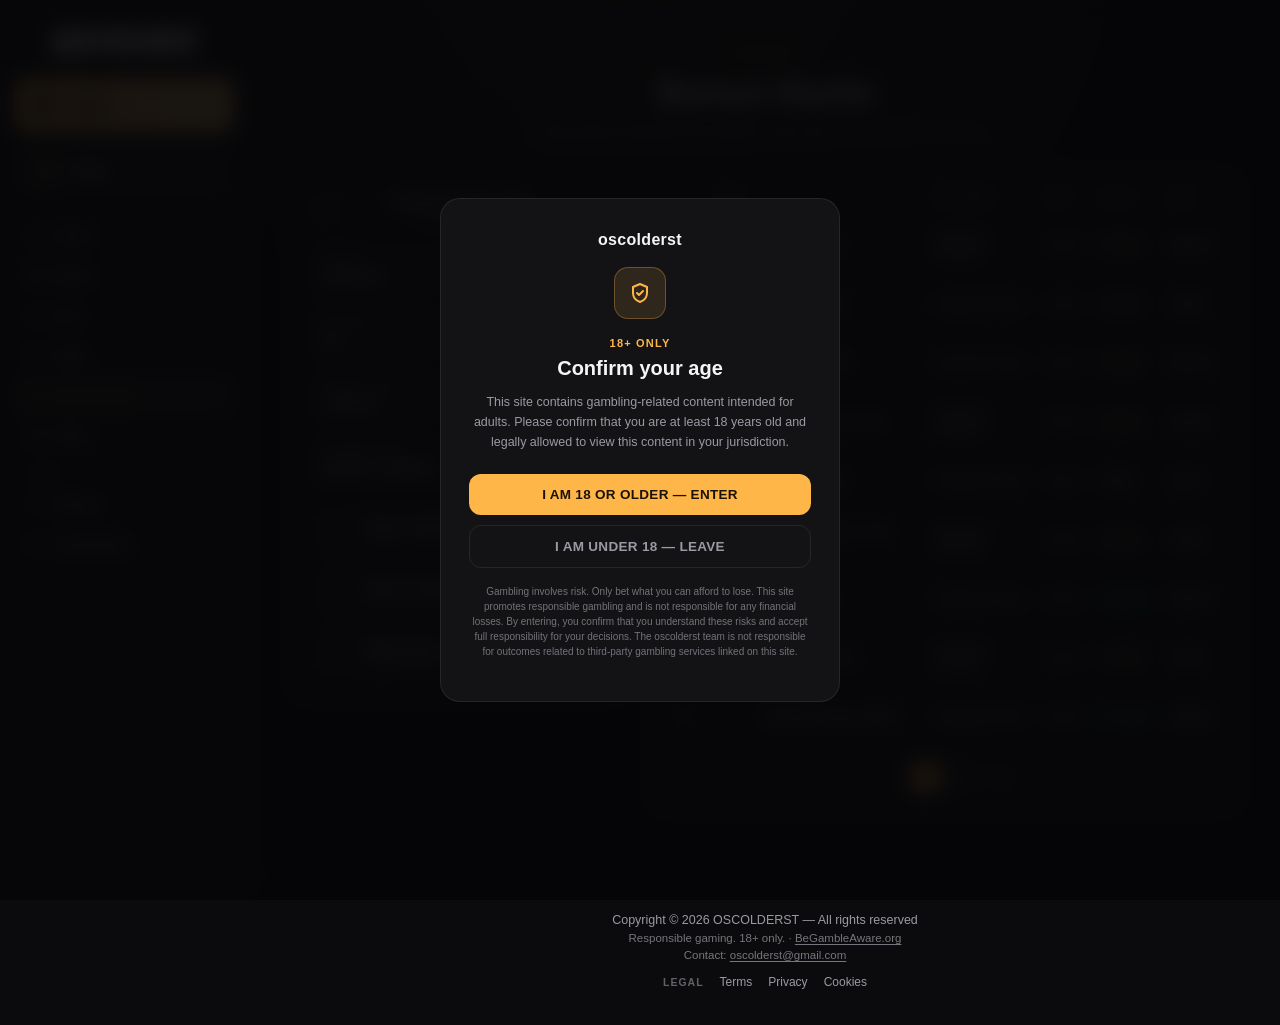
==== bonus-hunts/index.html @ 00fa332b "Move Shop into the main sidebar menu Co-Authored-By: Claude Opus 5.5 <noreply@anthropic.com> Claude-" ====
<!DOCTYPE html>
<html lang="en">
<head>
<meta charset="UTF-8">
<meta name="viewport" content="width=device-width, initial-scale=1.0">
<title>OSCOLDERST | Casinos Online &amp; Bonus Hunt</title>
<link rel="icon" type="image/png" sizes="32x32" href="/assets/img/favicon-32.png?v=3">
<link rel="icon" type="image/png" sizes="64x64" href="/assets/img/favicon-64.png?v=3">
<link rel="stylesheet" href="/assets/site.css?v=20261028d">
<link rel="stylesheet" href="/assets/sidebar.css?v=20261028d">
<style>
  .bh-hero{text-align:center;padding:48px 0 32px;}
  .bh-hero h1{font-size:36px;font-weight:800;margin:0 0 10px;letter-spacing:-0.5px;}
  .bh-hero p{color:var(--muted);font-size:14.5px;margin:0;}
  .bh-wrap{display:grid;grid-template-columns:340px 1fr;gap:20px;align-items:start;padding-bottom:64px;}
  @media (max-width:860px){ .bh-wrap{grid-template-columns:1fr;} }
  .bh-card{background:var(--surface);border:1px solid var(--border);border-radius:16px;padding:18px;}
  .bh-switcher{display:flex;align-items:center;justify-content:space-between;gap:10px;margin-bottom:16px;}
  .bh-switcher-btn{width:34px;height:34px;border-radius:10px;border:1px solid var(--border);background:var(--surface-2);color:var(--text);display:flex;align-items:center;justify-content:center;cursor:pointer;flex-shrink:0;transition:border-color .15s ease,color .15s ease;}
  .bh-switcher-btn:hover:not(:disabled){border-color:var(--accent);color:var(--accent);}
  .bh-switcher-btn:disabled{opacity:0.3;cursor:default;}
  .bh-switcher-btn svg{width:16px;height:16px;}
  .bh-switcher-title{text-align:center;flex:1;min-width:0;}
  .bh-switcher-title .num{font-size:15px;font-weight:800;letter-spacing:0.3px;}
  .bh-switcher-title .date{font-size:11.5px;color:var(--muted);margin-top:2px;}
  .bh-stats{display:grid;grid-template-columns:1fr 1fr;gap:10px;margin-bottom:16px;}
  .bh-stat{background:var(--surface-2);border:1px solid var(--border);border-radius:12px;padding:10px 12px;}
  .bh-stat .label{font-size:10.5px;color:var(--muted);text-transform:uppercase;letter-spacing:0.4px;}
  .bh-stat .value{font-size:15px;font-weight:800;margin-top:3px;word-break:break-word;}
  .bh-stat .value.pos{color:#4ade80;}
  .bh-stat .value.neg{color:#ff6b6b;}
  .bh-stat.wide{grid-column:1 / -1;}
  .bh-highlights{display:flex;flex-direction:column;gap:8px;}
  .bh-highlight{display:flex;align-items:center;gap:10px;background:var(--surface-2);border:1px solid var(--border);border-radius:12px;padding:8px;}
  .bh-highlight img{width:36px;height:36px;border-radius:8px;object-fit:cover;flex-shrink:0;background:#000;}
  .bh-highlight .info{min-width:0;flex:1;}
  .bh-highlight .info .name{font-size:12.5px;font-weight:700;white-space:nowrap;overflow:hidden;text-overflow:ellipsis;}
  .bh-highlight .info .tag{font-size:10px;color:var(--muted);text-transform:uppercase;letter-spacing:0.3px;}
  .bh-highlight .val{font-size:13px;font-weight:800;color:var(--accent);flex-shrink:0;}
  .bh-table-wrap{overflow-x:auto;}
  table.bh-table{width:100%;border-collapse:collapse;font-size:13.5px;}
  table.bh-table th{text-align:left;font-size:11px;text-transform:uppercase;letter-spacing:0.5px;color:var(--muted);padding:0 10px 12px;font-weight:700;}
  table.bh-table td{padding:10px;border-top:1px solid var(--border);vertical-align:middle;}
  table.bh-table tr:first-child td{border-top:none;}
  .bh-slot-cell{display:flex;align-items:center;gap:10px;}
  .bh-slot-cell img{width:38px;height:38px;border-radius:8px;object-fit:cover;flex-shrink:0;background:#000;}
  .bh-slot-cell .name{font-weight:700;}
  .bh-multi{font-weight:800;}
  .bh-multi.great{color:#4ade80;}
  .bh-multi.good{color:var(--accent);}
  .bh-win{font-weight:800;}
  .bh-pager{display:flex;align-items:center;justify-content:center;gap:6px;margin-top:16px;}
  .bh-pager button{min-width:32px;height:32px;border-radius:8px;border:1px solid var(--border);background:var(--surface-2);color:var(--text);cursor:pointer;font-size:12.5px;font-weight:700;padding:0 8px;}
  .bh-pager button:hover:not(:disabled){border-color:var(--accent);color:var(--accent);}
  .bh-pager button.active{background:var(--accent);color:#1a1206;border-color:var(--accent);}
  .bh-pager button:disabled{opacity:0.3;cursor:default;}
  .bh-empty{text-align:center;color:var(--muted);padding:60px 20px;font-size:14px;}
</style>
</head>
<body class="has-sidebar">

<div class="age-gate" id="ageGate">
  <div class="age-gate-card">
    <div class="age-gate-logo">oscolderst</div>
    <div class="age-gate-icon">
      <svg viewBox="0 0 24 24" fill="none" stroke-width="2" stroke-linecap="round" stroke-linejoin="round"><path d="M12 3l7 3v6c0 4.5-3 7.5-7 9-4-1.5-7-4.5-7-9V6l7-3z"/><path d="M9 12l2 2 4-4"/></svg>
    </div>
    <div class="age-gate-eyebrow">18+ ONLY</div>
    <h2 class="age-gate-title">Confirm your age</h2>
    <p class="age-gate-text">This site contains gambling-related content intended for adults. Please confirm that you are at least 18 years old and legally allowed to view this content in your jurisdiction.</p>
    <button class="age-gate-btn enter" data-age="ok" type="button">I AM 18 OR OLDER &mdash; ENTER</button>
    <button class="age-gate-btn exit" data-age="no" type="button">I AM UNDER 18 &mdash; LEAVE</button>
    <p class="age-gate-fine">Gambling involves risk. Only bet what you can afford to lose. This site promotes responsible gambling and is not responsible for any financial losses. By entering, you confirm that you understand these risks and accept full responsibility for your decisions. The oscolderst team is not responsible for outcomes related to third-party gambling services linked on this site.</p>
  </div>
</div>

<main>
  <section class="bh-hero">
    <div class="eyebrow">HISTORY</div>
    <h1>Bonus Hunts</h1>
    <p>Every bonus hunt from the channel, with stats and results for each slot.</p>
  </section>

  <section class="bh-wrap" id="bhWrap">
    <div id="bhLoading" class="bh-empty">Loading data&hellip;</div>
  </section>
</main>

<footer>
  <div>Copyright &copy; 2026 OSCOLDERST &mdash; All rights reserved</div>
  <div class="fine">Responsible gaming. 18+ only. &middot; <a href="https://www.begambleaware.org/" target="_blank" rel="noopener">BeGambleAware.org</a></div>
  <div class="fine">Contact: <a href="mailto:oscolderst@gmail.com">oscolderst@gmail.com</a></div>
  <nav class="footer-legal" aria-label="Legal"><span>Legal</span><a href="/terms/">Terms</a><a href="/privacy/">Privacy</a><a href="/cookies/">Cookies</a></nav>
</footer>

<script src="/assets/age-gate.js?v=20261028d"></script>
<script src="/assets/sidebar.js?v=20261028d"></script>
<script>
(function(){
  const PAGE_SIZE = 9;
  let DATA = null;
  let huntIndex = 0;
  let tablePage = 0;

  const fmtMoney = (n, currency) => {
    try {
      return (n ?? 0).toLocaleString('en-GB', { style: 'currency', currency: currency || 'EUR' });
    } catch (e) {
      return '€' + (n ?? 0).toFixed(2);
    }
  };
  const fmtX = (n) => (n ?? 0).toFixed(2) + 'x';
  const fmtDate = (iso) => {
    const d = new Date(iso);
    return d.toLocaleString('en-GB', { day: '2-digit', month: '2-digit', year: 'numeric', hour: '2-digit', minute: '2-digit' });
  };
  const huntNumber = (title) => {
    const m = (title || '').match(/(\d+)/);
    return m ? m[1] : '?';
  };
  const esc = (s) => String(s ?? '').replace(/[&<>"']/g, (c) => ({'&':'&amp;','<':'&lt;','>':'&gt;','"':'&quot;',"'":'&#39;'}[c]));

  function statCard(label, value, extraClass) {
    return '<div class="bh-stat' + (extraClass ? ' ' + extraClass : '') + '"><div class="label">' + esc(label) + '</div><div class="value' + (extraClass === 'wide' ? '' : '') + '">' + value + '</div></div>';
  }

  function highlightRow(tag, slot) {
    if (!slot) return '';
    return '' +
      '<div class="bh-highlight">' +
        '<img src="' + esc(slot.slotImage) + '" alt="" loading="lazy" onerror="this.style.visibility=\'hidden\'">' +
        '<div class="info">' +
          '<div class="name">' + esc(slot.slotName) + '</div>' +
          '<div class="tag">' + esc(tag) + ' &middot; ' + esc(slot.provider) + '</div>' +
        '</div>' +
        '<div class="val">' + fmtX(slot.multiplier) + '</div>' +
      '</div>';
  }

  function renderSidebar(hunt) {
    const plClass = hunt.profitLoss >= 0 ? 'pos' : 'neg';
    const plSign = hunt.profitLoss >= 0 ? '+' : '';
    const statusLabel = hunt.isOpening ? 'In progress' : 'Finished';

    let html = '';
    html += '<div class="bh-card">';
    html += '<div class="bh-switcher">';
    html += '<button class="bh-switcher-btn" id="bhPrev" aria-label="Previous hunt" ' + (huntIndex >= DATA.hunts.length - 1 ? 'disabled' : '') + '>';
    html += '<svg viewBox="0 0 24 24" fill="none" stroke="currentColor" stroke-width="2.2"><path d="M15 6l-6 6 6 6"/></svg></button>';
    html += '<div class="bh-switcher-title"><div class="num">BONUS HUNT #' + esc(huntNumber(hunt.title)) + '</div><div class="date">' + fmtDate(hunt.createdAt) + '</div></div>';
    html += '<button class="bh-switcher-btn" id="bhNext" aria-label="Next hunt" ' + (huntIndex <= 0 ? 'disabled' : '') + '>';
    html += '<svg viewBox="0 0 24 24" fill="none" stroke="currentColor" stroke-width="2.2"><path d="M9 6l6 6-6 6"/></svg></button>';
    html += '</div>';

    html += '<div class="bh-stats">';
    html += statCard('Status', statusLabel);
    html += statCard('Starting balance', fmtMoney(hunt.startCost, hunt.currency));
    html += statCard('Bonuses', hunt.bonusCount);
    html += statCard('Total paid', fmtMoney(hunt.totalWinnings, hunt.currency));
    html += statCard('Profit / Loss', plSign + fmtMoney(hunt.profitLoss, hunt.currency), plClass);
    html += statCard('Start req.', fmtMoney(hunt.averagePayoutRequired, hunt.currency) + ' &middot; ' + fmtX(hunt.averageRequiredMultiplier));
    html += statCard('Current avg.', fmtMoney(hunt.currentAverage, hunt.currency) + ' &middot; ' + fmtX(hunt.currentAverageMultiplier));
    html += '</div>';

    html += '<div class="bh-highlights">';
    html += highlightRow('Biggest win', hunt.highestWin);
    html += highlightRow('Highest multi', hunt.highestMulti);
    html += highlightRow('Lowest multi', hunt.lowestMulti);
    html += '</div>';
    html += '</div>';
    return html;
  }

  function renderTable(hunt) {
    const bonuses = hunt.bonuses || [];
    const totalPages = Math.max(1, Math.ceil(bonuses.length / PAGE_SIZE));
    tablePage = Math.min(tablePage, totalPages - 1);
    const start = tablePage * PAGE_SIZE;
    const pageItems = bonuses.slice(start, start + PAGE_SIZE);

    let html = '<div class="bh-card">';
    html += '<div class="bh-table-wrap"><table class="bh-table"><thead><tr>';
    html += '<th style="width:36px;">#</th><th>Slot</th><th>Provider</th><th>Bet</th><th>Multi</th><th>Win</th>';
    html += '</tr></thead><tbody>';

    pageItems.forEach((b, i) => {
      const multiClass = b.multiplier >= 100 ? 'great' : (b.multiplier >= 20 ? 'good' : '');
      html += '<tr>';
      html += '<td>' + (start + i + 1) + '</td>';
      html += '<td><div class="bh-slot-cell"><img src="' + esc(b.slotImage) + '" alt="" loading="lazy" onerror="this.style.visibility=\'hidden\'"><span class="name">' + esc(b.slotName) + '</span></div></td>';
      html += '<td>' + esc(b.provider) + '</td>';
      html += '<td>' + fmtMoney(b.betSize, hunt.currency) + '</td>';
      html += '<td class="bh-multi ' + multiClass + '">' + fmtX(b.multiplier) + '</td>';
      html += '<td class="bh-win">' + fmtMoney(b.payout, hunt.currency) + '</td>';
      html += '</tr>';
    });

    if (!pageItems.length) {
      html += '<tr><td colspan="6" style="text-align:center;color:var(--muted);padding:24px;">No slots recorded.</td></tr>';
    }

    html += '</tbody></table></div>';

    if (totalPages > 1) {
      html += '<div class="bh-pager">';
      html += '<button data-page="' + (tablePage - 1) + '" ' + (tablePage === 0 ? 'disabled' : '') + '>&lsaquo;</button>';
      for (let p = 0; p < totalPages; p++) {
        html += '<button data-page="' + p + '" class="' + (p === tablePage ? 'active' : '') + '">' + (p + 1) + '</button>';
      }
      html += '<button data-page="' + (tablePage + 1) + '" ' + (tablePage === totalPages - 1 ? 'disabled' : '') + '>&rsaquo;</button>';
      html += '</div>';
    }

    html += '</div>';
    return html;
  }

  function render() {
    const wrap = document.getElementById('bhWrap');
    if (!DATA || !DATA.hunts || !DATA.hunts.length) {
      wrap.innerHTML = '<div class="bh-empty">No bonus hunts to show yet.</div>';
      return;
    }
    const hunt = DATA.hunts[huntIndex];
    wrap.innerHTML = renderSidebar(hunt) + renderTable(hunt);

    const prevBtn = document.getElementById('bhPrev');
    const nextBtn = document.getElementById('bhNext');
    if (prevBtn) prevBtn.addEventListener('click', () => { if (huntIndex < DATA.hunts.length - 1) { huntIndex++; tablePage = 0; render(); } });
    if (nextBtn) nextBtn.addEventListener('click', () => { if (huntIndex > 0) { huntIndex--; tablePage = 0; render(); } });

    wrap.querySelectorAll('.bh-pager button[data-page]').forEach((btn) => {
      btn.addEventListener('click', () => {
        const p = parseInt(btn.getAttribute('data-page'), 10);
        if (!isNaN(p) && p >= 0) { tablePage = p; render(); }
      });
    });
  }

  function loadData(isInitial) {
    return fetch('/bonus-hunts-data.json', { cache: 'no-store' })
      .then((r) => { if (!r.ok) throw new Error('HTTP ' + r.status); return r.json(); })
      .then((data) => {
        // Keep the visitor on the hunt they were reading: a new hunt lands at
        // the top and shifts every index below it.
        const openId = DATA && DATA.hunts && DATA.hunts[huntIndex] ? DATA.hunts[huntIndex].id : null;
        DATA = data;
        const hunts = (DATA && DATA.hunts) || [];
        if (openId) {
          const found = hunts.findIndex((h) => h.id === openId);
          if (found === -1) { huntIndex = 0; tablePage = 0; }
          else if (found !== huntIndex) { huntIndex = found; }
        }
        if (huntIndex > hunts.length - 1) { huntIndex = Math.max(0, hunts.length - 1); tablePage = 0; }
        render();
      })
      .catch((err) => {
        // A failed background refresh must not wipe out what is already shown.
        if (!isInitial) return;
        document.getElementById('bhWrap').innerHTML = '<div class="bh-empty">Couldn&rsquo;t load the bonus hunt data.<br>' + esc(err.message) + '</div>';
      });
  }

  loadData(true);
  setInterval(function () { loadData(false); }, 15 * 60 * 1000);
})();
</script>


</body>
</html>
---- assets/site.css ----
/* Shared page styles for every page of the site. */
:root{
    --bg:#0b0b0d;
    --surface:#131316;
    --surface-2:#1a1a1e;
    --border:rgba(255,255,255,0.08);
    --text:#f5f5f7;
    --muted:#9a9aa4;
    --accent:#ffb648;
    --accent-2:#ffcf80;
  }
  *{box-sizing:border-box;}
  html,body{margin:0;padding:0;}
  body{
    background:var(--bg);
    color:var(--text);
    font-family:-apple-system,BlinkMacSystemFont,"Segoe UI",Roboto,Helvetica,Arial,sans-serif;
    min-height:100vh;
  }
  body::before{
    content:"";
    position:fixed;inset:0;
    background:radial-gradient(circle at 50% -10%, rgba(255,182,72,0.10), transparent 45%);
    pointer-events:none;
    z-index:0;
  }

  main{position:relative;z-index:1;max-width:1100px;margin:0 auto;padding:0 24px;}

  .hero{text-align:center;padding:64px 0 40px;}
  .eyebrow{color:var(--accent);font-size:12.5px;font-weight:700;letter-spacing:1.5px;text-transform:uppercase;margin-bottom:10px;}
  .hero h1{font-size:44px;font-weight:800;margin:0 0 12px;letter-spacing:-0.5px;}
  .lede{color:var(--muted);font-size:15.5px;}

  .offer{padding-bottom:64px;}
  /* auto-fit: however many cards there are, they share the full width */
  .deal-row{display:grid;grid-template-columns:repeat(auto-fit,minmax(300px,1fr));gap:20px;align-items:start;}
  /* with an even 4 cards, go 2x2 on normal screens (4 in a row only when there is room) instead of 3 + 1 */
  .deal-row:has(> .deal:nth-child(4):last-child){grid-template-columns:repeat(auto-fit,minmax(370px,1fr));}
  @media (max-width:640px){ .deal-row{grid-template-columns:minmax(0,1fr);max-width:420px;margin:0 auto;} }
  .deal{
    display:flex;flex-direction:column;align-self:stretch;
    background:#161618;border:1px solid var(--border);border-radius:28px;overflow:hidden;
  }
  /* Featured offers: a slow pulsing glow in the casino's own colour (set --glow as "r,g,b") */
  .deal--glow{
    border-color:rgba(var(--glow),.55);
    box-shadow:0 0 0 1px rgba(var(--glow),.25), 0 0 26px rgba(var(--glow),.45), 0 0 60px rgba(var(--glow),.22);
    animation:glow-pulse 3.2s ease-in-out infinite;
  }
  @keyframes glow-pulse{
    0%,100%{transform:scale(1);box-shadow:0 0 0 1px rgba(var(--glow),.2), 0 0 16px rgba(var(--glow),.3), 0 0 40px rgba(var(--glow),.14);}
    50%{transform:scale(1.012);box-shadow:0 0 0 1px rgba(var(--glow),.4), 0 0 34px rgba(var(--glow),.65), 0 0 80px rgba(var(--glow),.32);}
  }
  @media (prefers-reduced-motion:reduce){ .deal--glow{animation:none;} }
  .deal--ice{--glow:64,176,255;}
  .deal--lime{--glow:170,255,40;}
  .deal-media{position:relative;aspect-ratio:16/10;}
  .deal-media img{width:100%;height:100%;object-fit:cover;display:block;}
  .deal-media::after{
    content:"";position:absolute;inset:0;
    background:linear-gradient(to bottom, rgba(22,22,24,0) 35%, rgba(22,22,24,.75) 72%, #161618 100%);
  }
  .deal-badge{
    position:absolute;top:16px;left:16px;z-index:1;
    background:var(--accent);color:#1a1206;
    font-size:11px;font-weight:900;letter-spacing:.6px;
    padding:5px 11px;border-radius:999px;box-shadow:0 2px 10px rgba(0,0,0,.35);
  }
  .deal-head{position:absolute;left:24px;right:24px;bottom:14px;z-index:1;}
  .deal-name{margin:0;font-size:26px;font-weight:800;letter-spacing:-.3px;line-height:1.15;}
  .deal-tagline{margin:4px 0 0;font-size:14px;font-weight:700;color:#b9b9c2;}
  /* highlight for offers that need no deposit */
  .deal-nodep{
    display:inline-block;vertical-align:middle;margin-left:6px;
    background:#2ee07a;color:#06210f;font-size:11.5px;font-weight:900;letter-spacing:.6px;text-transform:uppercase;
    padding:1px 9px;line-height:1.5;border-radius:999px;box-shadow:0 0 14px rgba(46,224,122,.55);
  }
  .deal-rows b.is-free{color:#2ee07a;}
  .deal-body{flex:1;display:flex;flex-direction:column;gap:16px;padding:14px 24px 22px;}
  .deal-top{display:flex;justify-content:space-between;align-items:flex-end;gap:12px;}
  .deal-label{display:block;font-size:12px;font-weight:800;letter-spacing:.6px;text-transform:uppercase;color:var(--muted);}
  .deal-big{display:block;font-size:48px;font-weight:900;letter-spacing:-1.5px;line-height:1;margin-top:4px;font-variant-numeric:tabular-nums;}
  .deal-code{text-align:right;flex-shrink:0;}
  .deal-code .deal-label{margin-bottom:6px;}
  .deal-code-pill{
    display:inline-flex;align-items:center;gap:8px;font:inherit;color:var(--text);
    background:#222226;border:1px solid rgba(255,255,255,.12);border-radius:10px;padding:8px 12px;cursor:pointer;
  }
  /* a real promo code: coupon look so it stands out */
  .deal-code-pill[data-copy]{
    color:var(--accent);background:rgba(255,182,72,.12);border:2px dashed var(--accent);
    font-size:17px;font-weight:900;letter-spacing:1px;padding:8px 14px;
    box-shadow:0 0 18px rgba(255,182,72,.25);
  }
  .deal-code-pill[data-copy] svg{width:16px;height:16px;flex-shrink:0;}
  .deal-code-pill[data-copy]:hover{background:rgba(255,182,72,.2);}
  .deal-code-pill.is-copied{color:#06210f;background:#2ee07a;border-color:#2ee07a;border-style:solid;box-shadow:0 0 18px rgba(46,224,122,.45);}
  .deal-code-pill.is-none{cursor:default;color:var(--muted);font-weight:700;font-size:12.5px;}
  .deal-rows{list-style:none;margin:0;padding:0;display:flex;flex-direction:column;gap:10px;}
  .deal-rows li{
    display:flex;align-items:center;gap:10px;
    background:#1d1d20;border:1px solid rgba(255,255,255,.06);border-radius:999px;padding:13px 20px;font-size:14.5px;
  }
  .deal-rows svg{width:18px;height:18px;flex-shrink:0;color:var(--muted);}
  .deal-row-label{color:#b9b9c2;white-space:nowrap;}
  .deal-row-line{flex:1;min-width:12px;height:1px;background:rgba(255,255,255,.08);}
  .deal-rows b{font-weight:800;white-space:nowrap;}
  .deal-actions{display:flex;gap:12px;margin-top:auto;padding-top:4px;}
  .deal-cta{
    flex:1;display:flex;align-items:center;justify-content:center;min-height:54px;border-radius:999px;
    background:linear-gradient(180deg,#f4f4f5,#d6d6d9);color:#111;text-decoration:none;
    font-weight:900;font-size:15px;letter-spacing:.3px;
  }
  .deal-cta:hover{background:linear-gradient(180deg,#fff,#e4e4e7);}
  .deal-more{
    width:54px;height:54px;flex-shrink:0;border-radius:50%;cursor:pointer;
    background:#1d1d20;border:1px solid rgba(255,255,255,.1);color:var(--text);
    display:flex;align-items:center;justify-content:center;
  }
  .deal-more svg{width:20px;height:20px;transition:transform .2s;}
  .deal-more[aria-expanded="true"] svg{transform:rotate(45deg);}
  .deal-more:hover{border-color:rgba(255,255,255,.3);}
  .deal-cta:focus-visible,.deal-more:focus-visible,.deal-code-pill:focus-visible{outline:2px solid var(--accent);outline-offset:2px;}
  .deal-extra{background:#1d1d20;border:1px solid rgba(255,255,255,.06);border-radius:18px;padding:14px 18px;}
  .deal-extra-title{font-size:12px;font-weight:800;letter-spacing:.6px;text-transform:uppercase;color:var(--muted);margin-bottom:8px;}
  .deal-extra ul{margin:0;padding-left:18px;display:flex;flex-direction:column;gap:6px;font-size:13px;color:#b9b9c2;line-height:1.5;}
  .deal-extra b{color:var(--text);}
  .deal-fine{margin:0;text-align:center;font-size:10.5px;color:var(--muted);}
  @media (prefers-reduced-motion:reduce){ .deal-more svg{transition:none;} }

  .live{padding-bottom:64px;text-align:center;}
  .live h2{font-size:28px;font-weight:800;margin:6px 0 24px;}
  .live-embed{
    position:relative;
    width:100%;
    max-width:760px;
    margin:0 auto;
    aspect-ratio:16/9;
    border-radius:20px;
    overflow:hidden;
    border:1px solid var(--border);
    background:#000;
  }
  .live-embed iframe{position:absolute;inset:0;width:100%;height:100%;border:0;}
  .live-link{
    display:inline-block;
    margin-top:16px;
    font-size:12.5px;
    color:var(--muted);
    text-decoration:underline;
    text-underline-offset:2px;
  }
  .live-link:hover{color:var(--accent);}
  .bonushunt{padding-bottom:64px;text-align:center;}
  .bonushunt h2{font-size:28px;font-weight:800;margin:6px 0 24px;}
  .bonushunt-embed{
    position:relative;
    width:100%;
    max-width:680px;
    margin:0 auto;
    height:600px;
    border-radius:20px;
    overflow-y:auto;
    overflow-x:hidden;
    border:1px solid var(--border);
    background:var(--surface);
  }
  .bonushunt-embed iframe{position:absolute;top:0;left:0;width:100%;height:1000px;border:0;}
  @media (max-width:640px){ .bonushunt-embed{height:340px;} }
  .clips{padding-bottom:80px;text-align:center;}
  .clips h2{font-size:28px;font-weight:800;margin:6px 0 32px;}
  .clips-grid{display:grid;grid-template-columns:repeat(3,1fr);gap:18px;text-align:left;}
  @media (max-width:900px){.clips-grid{grid-template-columns:repeat(2,1fr);}}
  @media (max-width:560px){.clips-grid{grid-template-columns:1fr;max-width:380px;margin:0 auto;}}
  .clip-card{
    display:block;text-decoration:none;color:var(--text);
    background:var(--surface);
    border:1px solid var(--border);
    border-radius:14px;overflow:hidden;
    transition:border-color .15s ease, transform .15s ease;
  }
  .clip-card:hover{border-color:var(--accent);transform:translateY(-3px);}
  .clip-thumb{position:relative;width:100%;aspect-ratio:16/9;overflow:hidden;background:#000;}
  .clip-thumb img{width:100%;height:100%;object-fit:cover;display:block;transition:transform .3s ease;}
  .clip-card:hover .clip-thumb img{transform:scale(1.04);}
  .clip-duration{position:absolute;bottom:8px;right:8px;background:rgba(0,0,0,0.75);font-size:10.5px;font-weight:700;padding:2px 7px;border-radius:6px;}
  .clip-info{padding:12px 14px 15px;}
  .clip-name{font-size:13px;font-weight:700;white-space:nowrap;overflow:hidden;text-overflow:ellipsis;}
  .clip-meta{font-size:11px;color:var(--muted);margin-top:4px;}

  .clip-filters{
    display:flex;gap:8px;
    background:var(--surface);
    border:1px solid var(--border);
    border-radius:999px;
    padding:6px;
    max-width:860px;
    margin:0 auto 26px;
    overflow-x:auto;
  }
  .filter-tab{
    display:flex;align-items:center;gap:10px;
    flex:1;min-width:fit-content;
    padding:9px 16px;
    border-radius:999px;border:none;
    background:transparent;color:var(--text);
    cursor:pointer;font-family:inherit;text-align:left;
    white-space:nowrap;
    transition:background .15s ease;
  }
  .filter-tab:hover{background:var(--surface-2);}
  .filter-tab.active{background:linear-gradient(135deg,var(--accent),var(--accent-2));color:#1a1206;}
  .filter-tab .tab-icon{
    width:32px;height:32px;border-radius:50%;flex-shrink:0;
    display:flex;align-items:center;justify-content:center;
    background:rgba(255,255,255,.10);
  }
  .filter-tab.active .tab-icon{background:rgba(0,0,0,.15);}
  .filter-tab .tab-icon svg{width:16px;height:16px;}
  .filter-tab .tab-text{display:flex;flex-direction:column;line-height:1.25;}
  .filter-tab .tab-title{font-size:.86rem;font-weight:700;}
  .filter-tab .tab-sub{font-size:.72rem;color:var(--muted);}
  .filter-tab.active .tab-sub{color:rgba(26,18,6,.75);}
  .filter-tab .tab-count{
    margin-left:auto;background:var(--surface-2);color:var(--muted);
    font-size:.74rem;font-weight:700;padding:2px 9px;border-radius:999px;
  }
  .filter-tab.active .tab-count{display:none;}
  @media (max-width:640px){
    .filter-tab .tab-sub{display:none;}
  }
  .clip-card.is-hidden{display:none;}

  footer{
    border-top:1px solid var(--border);
    text-align:center;
    padding:36px 24px;
    color:var(--muted);
    font-size:12.5px;
    position:relative;z-index:1;
  }
  footer .fine{margin-top:5px;font-size:11.5px;opacity:0.75;}
  footer a{color:var(--muted);text-decoration:underline;text-underline-offset:2px;}
  footer a:hover{color:var(--accent);}

  .age-gate{
    position:fixed;inset:0;z-index:1000;
    background:rgba(6,6,8,0.92);
    backdrop-filter:blur(10px);
    display:flex;align-items:center;justify-content:center;
    padding:20px;
    transition:opacity .2s ease;
  }
  .age-gate.hidden{opacity:0;pointer-events:none;}
  .age-gate-card{
    max-width:400px;width:100%;
    background:var(--surface);
    border:1px solid var(--border);
    border-radius:20px;
    padding:32px 28px;
    text-align:center;
  }
  .age-gate-logo{font-weight:800;font-size:16px;letter-spacing:0.3px;margin-bottom:18px;}
  .age-gate-icon{
    width:52px;height:52px;border-radius:14px;
    background:rgba(255,182,72,0.12);
    border:1px solid rgba(255,182,72,0.3);
    display:flex;align-items:center;justify-content:center;
    margin:0 auto 18px;
  }
  .age-gate-icon svg{width:24px;height:24px;stroke:var(--accent);}
  .age-gate-eyebrow{color:var(--accent);font-size:11px;font-weight:800;letter-spacing:1.2px;margin-bottom:8px;}
  .age-gate-title{font-size:20px;font-weight:800;margin:0 0 12px;}
  .age-gate-text{font-size:12.5px;color:var(--muted);line-height:1.6;margin:0 0 22px;}
  .age-gate-btn{
    display:block;width:100%;padding:13px;border-radius:12px;
    border:none;font-weight:800;font-size:13.5px;
    margin-bottom:10px;cursor:pointer;letter-spacing:0.3px;
    font-family:inherit;
  }
  .age-gate-btn.enter{background:var(--accent);color:#1a1206;}
  .age-gate-btn.enter:hover{background:var(--accent-2);}
  .age-gate-btn.exit{background:transparent;color:var(--muted);border:1px solid var(--border);}
  .age-gate-btn.exit:hover{border-color:var(--muted);}
  .age-gate-fine{font-size:10px;color:var(--muted);opacity:0.7;line-height:1.5;margin-top:16px;}

  .clips-empty{
    color:var(--muted);font-size:13.5px;padding:28px 10px;text-align:center;
  }
  .clips-empty a{color:var(--accent);text-decoration:none;margin-left:6px;}
  .clips-empty a:hover{text-decoration:underline;}

  /* Community page */
  .community{padding:56px 0 72px;text-align:center;}
  .community h2{font-size:34px;font-weight:800;margin:6px 0 10px;}
  .community .lede{margin:0 0 36px;}
  .social-grid{display:grid;grid-template-columns:repeat(auto-fit,minmax(230px,1fr));gap:20px;text-align:left;}
  .social-card{
    --brand:var(--accent);
    display:flex;flex-direction:column;align-items:flex-start;
    padding:26px 24px;border-radius:20px;
    background:var(--surface);border:1px solid var(--border);
    color:var(--text);text-decoration:none;
    transition:border-color .15s ease, transform .15s ease;
  }
  .social-card:hover{border-color:var(--brand);transform:translateY(-3px);}
  .social-card.discord{--brand:#5865f2;}
  .social-card.twitch{--brand:#9146ff;}
  .social-card.instagram{--brand:#e1306c;}
  .social-card.youtube{--brand:#ff0033;}
  .social-logo{
    width:58px;height:58px;border-radius:16px;margin-bottom:18px;
    display:flex;align-items:center;justify-content:center;
    background:var(--brand);
  }
  .social-card.instagram .social-logo{background:linear-gradient(45deg,#f9a825,#e1306c 50%,#833ab4);}
  .social-logo svg{width:30px;height:30px;fill:#fff;}
  .social-name{font-size:19px;font-weight:800;}
  .social-handle{font-size:12.5px;color:var(--muted);margin-top:3px;}
  .social-desc{font-size:13.5px;color:var(--muted);line-height:1.55;margin:14px 0 22px;flex:1;}
  .social-btn{
    font-size:13px;font-weight:800;color:var(--brand);
  }
  .social-card.instagram .social-btn{color:#e1306c;}

  /* Footer legal links */
  .footer-legal{display:flex;justify-content:center;flex-wrap:wrap;gap:6px 16px;margin-top:14px;font-size:12px;}
  .footer-legal span{color:var(--muted);opacity:.6;text-transform:uppercase;letter-spacing:1px;font-size:10.5px;font-weight:700;align-self:center;}
  footer .footer-legal a{text-decoration:none;}
  footer .footer-legal a:hover{text-decoration:underline;}

  /* Legal pages */
  .legal{max-width:760px;margin:0 auto;padding:56px 0 72px;line-height:1.7;}
  .legal h1{font-size:32px;font-weight:800;margin:0 0 6px;}
  .legal-updated{color:var(--muted);font-size:13px;margin:0 0 30px;}
  .legal h2{font-size:17px;font-weight:800;margin:34px 0 8px;}
  .legal p,.legal li{color:#c9c9d1;font-size:14.5px;}
  .legal ul{padding-left:20px;}
  .legal li{margin-bottom:8px;}
  .legal a{color:var(--accent);}
  .legal code{background:var(--surface-2);border:1px solid var(--border);border-radius:6px;padding:1px 6px;font-size:13px;}
  .legal-table{overflow-x:auto;margin:14px 0;}
  .legal table{border-collapse:collapse;width:100%;font-size:13.5px;}
  .legal th,.legal td{text-align:left;padding:10px 12px;border-bottom:1px solid var(--border);vertical-align:top;}
  .legal th{color:var(--muted);font-size:11px;text-transform:uppercase;letter-spacing:.6px;}
  .legal td{color:#c9c9d1;}

  /* Click-to-load Twitch player */
  .embed-gate{
    position:absolute;inset:0;display:flex;flex-direction:column;align-items:center;justify-content:center;
    gap:12px;padding:20px;text-align:center;
    background:radial-gradient(circle at 50% 40%, rgba(145,70,255,0.18), transparent 60%), #0d0d10;
  }
  .embed-gate-logo{width:42px;height:42px;fill:#9146ff;}
  .embed-gate-title{font-size:16px;font-weight:800;}
  .embed-gate-btn{
    padding:12px 26px;border:none;border-radius:12px;cursor:pointer;
    background:var(--accent);color:#1a1206;font:inherit;font-weight:800;font-size:14px;letter-spacing:.3px;
  }
  .embed-gate-btn:hover{background:var(--accent-2);}
  .embed-gate-note{margin:0;font-size:11.5px;color:var(--muted);max-width:340px;line-height:1.5;}
  .embed-gate-note a{color:var(--muted);}

  /* ---- Shop (StreamElements loyalty store, rendered by assets/shop.js) ---- */
  .shop{padding:56px 0 72px;}
  .shop > .eyebrow,.shop > h2,.shop > .lede{text-align:center;}
  .shop h2{font-size:34px;font-weight:800;margin:6px 0 10px;}
  .shop .lede{margin:0 auto 36px;max-width:60ch;}
  .shop-status{text-align:center;color:var(--muted);display:flex;flex-direction:column;align-items:center;gap:16px;padding:24px 0;}
  .shop-status p{margin:0;}
  .shop-status[hidden]{display:none;}
  .shop-status .shop-redeem{flex:none;padding:0 26px;}
  .shop-grid{display:grid;grid-template-columns:repeat(auto-fill,minmax(240px,1fr));gap:20px;}
  .shop-item{display:flex;flex-direction:column;background:#161618;border:1px solid var(--border);border-radius:22px;overflow:hidden;}
  .shop-item.is-sold-out{opacity:.6;}
  .shop-media{position:relative;aspect-ratio:4/3;background:#1d1d20;}
  .shop-media img{width:100%;height:100%;object-fit:cover;display:block;}
  .shop-media.no-image{
    background:radial-gradient(circle at 50% 40%,rgba(255,182,72,.18),transparent 60%),#1d1d20;
  }
  .shop-media.no-image::before{
    content:"";position:absolute;inset:0;margin:auto;width:56px;height:56px;opacity:.7;
    background:var(--accent);
    -webkit-mask:url("data:image/svg+xml,%3Csvg xmlns='http://www.w3.org/2000/svg' viewBox='0 0 24 24' fill='none' stroke='black' stroke-width='1.6' stroke-linecap='round' stroke-linejoin='round'%3E%3Cpath d='M6 2L3 6v14a2 2 0 0 0 2 2h14a2 2 0 0 0 2-2V6l-3-4z'/%3E%3Cpath d='M3 6h18'/%3E%3Cpath d='M16 10a4 4 0 0 1-8 0'/%3E%3C/svg%3E") center/contain no-repeat;
            mask:url("data:image/svg+xml,%3Csvg xmlns='http://www.w3.org/2000/svg' viewBox='0 0 24 24' fill='none' stroke='black' stroke-width='1.6' stroke-linecap='round' stroke-linejoin='round'%3E%3Cpath d='M6 2L3 6v14a2 2 0 0 0 2 2h14a2 2 0 0 0 2-2V6l-3-4z'/%3E%3Cpath d='M3 6h18'/%3E%3Cpath d='M16 10a4 4 0 0 1-8 0'/%3E%3C/svg%3E") center/contain no-repeat;
  }
  .shop-tags{position:absolute;top:12px;left:12px;display:flex;flex-wrap:wrap;gap:6px;}
  .shop-tag{background:rgba(11,11,13,.8);color:var(--text);font-size:11px;font-weight:800;letter-spacing:.4px;text-transform:uppercase;padding:4px 9px;border-radius:999px;border:1px solid rgba(255,255,255,.12);}
  .shop-tag.is-featured{background:var(--accent);color:#1a1206;border-color:var(--accent);}
  .shop-tag.is-out{background:#3a1515;color:#ff8a8a;border-color:rgba(255,120,120,.3);}
  .shop-body{flex:1;display:flex;flex-direction:column;gap:8px;padding:16px 18px 18px;}
  .shop-name{margin:0;font-size:17px;font-weight:800;line-height:1.3;}
  .shop-desc{margin:0;font-size:13px;color:var(--muted);line-height:1.5;display:-webkit-box;-webkit-line-clamp:3;-webkit-box-orient:vertical;overflow:hidden;}
  .shop-foot{margin-top:auto;padding-top:10px;display:flex;align-items:center;justify-content:space-between;gap:10px;}
  .shop-cost{color:var(--accent);font-weight:900;font-size:15px;font-variant-numeric:tabular-nums;white-space:nowrap;}
  .shop-redeem{
    display:inline-flex;align-items:center;justify-content:center;min-height:40px;padding:0 18px;border-radius:999px;
    background:linear-gradient(180deg,#f4f4f5,#d6d6d9);color:#111;text-decoration:none;font-weight:900;font-size:13px;letter-spacing:.3px;white-space:nowrap;
  }
  .shop-redeem:hover{background:linear-gradient(180deg,#fff,#e4e4e7);}
  .shop-redeem:focus-visible{outline:2px solid var(--accent);outline-offset:2px;}
  .shop-item.is-sold-out .shop-redeem{pointer-events:none;background:#2a2a2e;color:var(--muted);}
---- assets/sidebar.css ----
/* Left sidebar navigation, shared by index.html and bonus-hunts.html.
   Self-contained on purpose: the two pages keep their own <style> blocks, so
   anything the sidebar needs lives here and cannot drift between them. */

:root{ --side-w:250px; }
html{ scroll-behavior:smooth; }

.sidebar{
  position:fixed;
  top:0;left:0;bottom:0;
  width:var(--side-w);
  z-index:60;
  display:flex;
  flex-direction:column;
  gap:18px;
  padding:20px 14px;
  background:var(--surface);
  border-right:1px solid var(--border);
  overflow-y:auto;
  overscroll-behavior:contain;
}

/* ---- brand ---- */
.side-brand{display:block;padding:4px 8px 2px;}
.side-brand .brand-logo{display:block;width:100%;max-width:150px;height:auto;margin:0 auto;}

/* ---- highlight tiles ---- */
.side-promos{display:flex;flex-direction:column;gap:8px;}
.side-promo{
  display:flex;align-items:center;gap:11px;
  padding:12px 13px;border-radius:13px;
  text-decoration:none;position:relative;overflow:hidden;
  transition:transform .15s ease, filter .15s ease;
}
.side-promo:hover{transform:translateY(-1px);}
.side-promo .promo-icon{
  width:32px;height:32px;border-radius:9px;flex-shrink:0;
  display:flex;align-items:center;justify-content:center;
}
.side-promo .promo-icon svg{width:17px;height:17px;}
.side-promo .promo-label{display:block;font-size:10px;font-weight:700;letter-spacing:0.7px;text-transform:uppercase;opacity:0.75;}
.side-promo .promo-title{display:block;font-size:15px;font-weight:800;line-height:1.15;margin-top:1px;}

.side-promo.accent{
  background:linear-gradient(135deg, var(--accent), var(--accent-2));
  color:#1a1206;
}
.side-promo.accent:hover{filter:brightness(1.05);}
.side-promo.accent .promo-icon{background:rgba(0,0,0,.16);}
.side-promo.accent .promo-icon svg{stroke:#1a1206;}

.side-promo.ghost{
  background:var(--surface-2);
  border:1px solid var(--border);
  color:var(--text);
}
.side-promo.ghost:hover{border-color:var(--accent);}
.side-promo.ghost .promo-icon{background:rgba(255,182,72,0.12);}
.side-promo.ghost .promo-icon svg{stroke:var(--accent);}
.side-promo.ghost .promo-label{color:var(--muted);opacity:1;}

/* ---- nav ---- */
.side-nav{display:flex;flex-direction:column;gap:3px;}
.side-group{
  font-size:10px;font-weight:700;letter-spacing:1.1px;text-transform:uppercase;
  color:var(--muted);opacity:.65;padding:10px 12px 5px;
}
.side-nav a{
  display:flex;align-items:center;gap:11px;
  padding:10px 12px;border-radius:10px;
  color:var(--text);text-decoration:none;
  font-size:13.5px;font-weight:600;
  transition:background .15s ease, color .15s ease;
}
.side-nav a svg{width:17px;height:17px;flex-shrink:0;color:var(--muted);transition:color .15s ease;}
.side-nav a:hover{background:var(--surface-2);}
.side-nav a:hover svg{color:var(--accent);}
.side-nav a.is-active{background:rgba(255,182,72,0.11);color:var(--accent);}
.side-nav a.is-active svg{color:var(--accent);}
.side-nav a .ext{margin-left:auto;width:13px;height:13px;opacity:.45;}


/* ---- page offset ---- */
body.has-sidebar main,
body.has-sidebar footer{margin-left:var(--side-w);}
/* Use the full width beside the sidebar instead of a centred 1100px column. */
body.has-sidebar main{max-width:none;padding:0 40px;}

/* ---- mobile ---- */
.mobile-bar{display:none;}
.side-backdrop{display:none;}

@media (max-width:1024px){
  .sidebar{
    transform:translateX(-100%);
    transition:transform .22s ease;
    box-shadow:0 0 40px rgba(0,0,0,.5);
  }
  .sidebar.is-open{transform:translateX(0);}

  body.has-sidebar main,
  body.has-sidebar footer{margin-left:0;}
  body.has-sidebar main{padding:0 20px;}

  .mobile-bar{
    display:flex;align-items:center;gap:12px;
    position:sticky;top:0;z-index:55;
    padding:11px 16px;
    background:rgba(11,11,13,0.9);
    backdrop-filter:blur(12px);
    border-bottom:1px solid var(--border);
  }
  .side-toggle{
    width:38px;height:38px;flex-shrink:0;
    display:flex;align-items:center;justify-content:center;
    border:1px solid var(--border);border-radius:10px;
    background:transparent;color:var(--text);cursor:pointer;
  }
  .side-toggle svg{width:19px;height:19px;}
  .mobile-brand{display:block;line-height:0;}
  .mobile-brand img{display:block;height:24px;width:auto;}

  .side-backdrop{
    display:block;position:fixed;inset:0;z-index:59;
    background:rgba(0,0,0,.55);
    opacity:0;pointer-events:none;transition:opacity .22s ease;
  }
  .side-backdrop.is-open{opacity:1;pointer-events:auto;}

  main > section{scroll-margin-top:72px;}
}
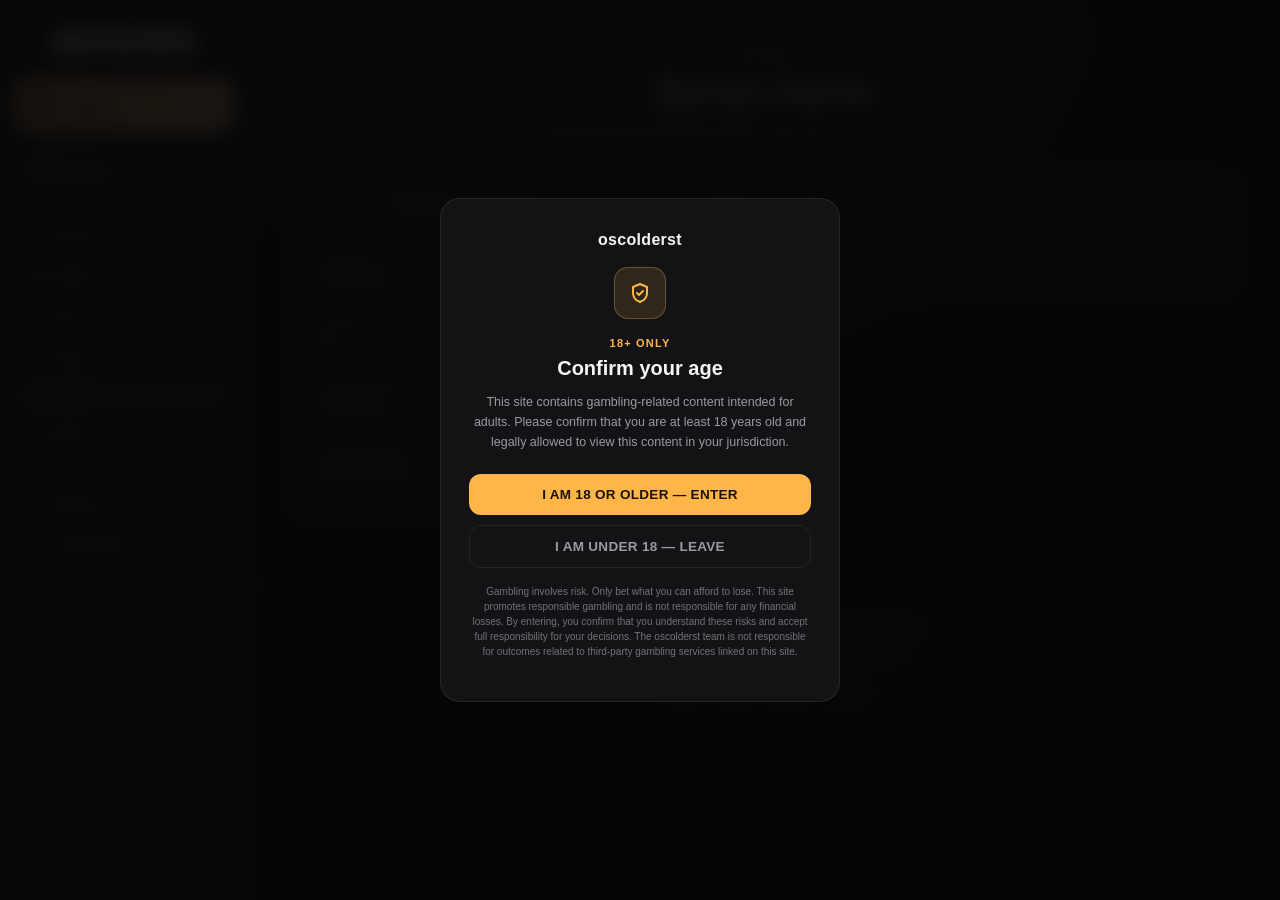
==== commit b654bb45: "Show the visitor's StreamElements points after a Twitch login The Shop page gets a 'Your points' pan" ====
--- a/bonus-hunts/index.html
+++ b/bonus-hunts/index.html
@@ -6,8 +6,8 @@
 <title>OSCOLDERST | Casinos Online &amp; Bonus Hunt</title>
 <link rel="icon" type="image/png" sizes="32x32" href="/assets/img/favicon-32.png?v=3">
 <link rel="icon" type="image/png" sizes="64x64" href="/assets/img/favicon-64.png?v=3">
-<link rel="stylesheet" href="/assets/site.css?v=20261028d">
-<link rel="stylesheet" href="/assets/sidebar.css?v=20261028d">
+<link rel="stylesheet" href="/assets/site.css?v=20261029b">
+<link rel="stylesheet" href="/assets/sidebar.css?v=20261029b">
 <style>
   .bh-hero{text-align:center;padding:48px 0 32px;}
   .bh-hero h1{font-size:36px;font-weight:800;margin:0 0 10px;letter-spacing:-0.5px;}
@@ -93,8 +93,8 @@
   <nav class="footer-legal" aria-label="Legal"><span>Legal</span><a href="/terms/">Terms</a><a href="/privacy/">Privacy</a><a href="/cookies/">Cookies</a></nav>
 </footer>
 
-<script src="/assets/age-gate.js?v=20261028d"></script>
-<script src="/assets/sidebar.js?v=20261028d"></script>
+<script src="/assets/age-gate.js?v=20261029b"></script>
+<script src="/assets/sidebar.js?v=20261029b"></script>
 <script>
 (function(){
   const PAGE_SIZE = 9;
--- a/assets/site.css
+++ b/assets/site.css
@@ -54,7 +54,6 @@
   }
   @media (prefers-reduced-motion:reduce){ .deal--glow{animation:none;} }
   .deal--ice{--glow:64,176,255;}
-  .deal--lime{--glow:170,255,40;}
   .deal-media{position:relative;aspect-ratio:16/10;}
   .deal-media img{width:100%;height:100%;object-fit:cover;display:block;}
   .deal-media::after{
@@ -401,3 +400,31 @@
   .shop-redeem:hover{background:linear-gradient(180deg,#fff,#e4e4e7);}
   .shop-redeem:focus-visible{outline:2px solid var(--accent);outline-offset:2px;}
   .shop-item.is-sold-out .shop-redeem{pointer-events:none;background:#2a2a2e;color:var(--muted);}
+
+  /* ---- Your points (Twitch login on the Shop page) ---- */
+  .points-panel{
+    display:flex;align-items:center;justify-content:space-between;gap:18px;flex-wrap:wrap;
+    max-width:760px;margin:0 auto 36px;padding:18px 22px;
+    background:#161618;border:1px solid var(--border);border-radius:22px;
+  }
+  .points-panel:empty{display:none;}
+  .points-text{min-width:0;display:flex;flex-direction:column;gap:2px;}
+  .points-title{font-size:17px;font-weight:800;}
+  .points-sub{font-size:13.5px;color:var(--muted);}
+  .points-sub b{color:var(--text);}
+  .points-value{display:flex;align-items:baseline;gap:8px;margin-top:4px;}
+  .points-num{font-size:34px;font-weight:900;letter-spacing:-1px;line-height:1.1;color:var(--accent);font-variant-numeric:tabular-nums;}
+  .points-unit{font-size:14px;font-weight:700;color:var(--muted);}
+  .points-rank{font-size:13px;font-weight:800;color:var(--text);}
+  .twitch-login{
+    display:inline-flex;align-items:center;gap:10px;min-height:46px;padding:0 20px;border:0;border-radius:999px;cursor:pointer;
+    background:#9146ff;color:#fff;font:inherit;font-size:14.5px;font-weight:800;
+  }
+  .twitch-login:hover{background:#a364ff;}
+  .twitch-login svg{width:20px;height:20px;fill:#fff;}
+  .points-logout{
+    min-height:40px;padding:0 18px;border-radius:999px;cursor:pointer;font:inherit;font-size:13px;font-weight:800;
+    background:transparent;color:var(--muted);border:1px solid var(--border);
+  }
+  .points-logout:hover{color:var(--text);border-color:rgba(255,255,255,.3);}
+  .twitch-login:focus-visible,.points-logout:focus-visible{outline:2px solid var(--accent);outline-offset:2px;}
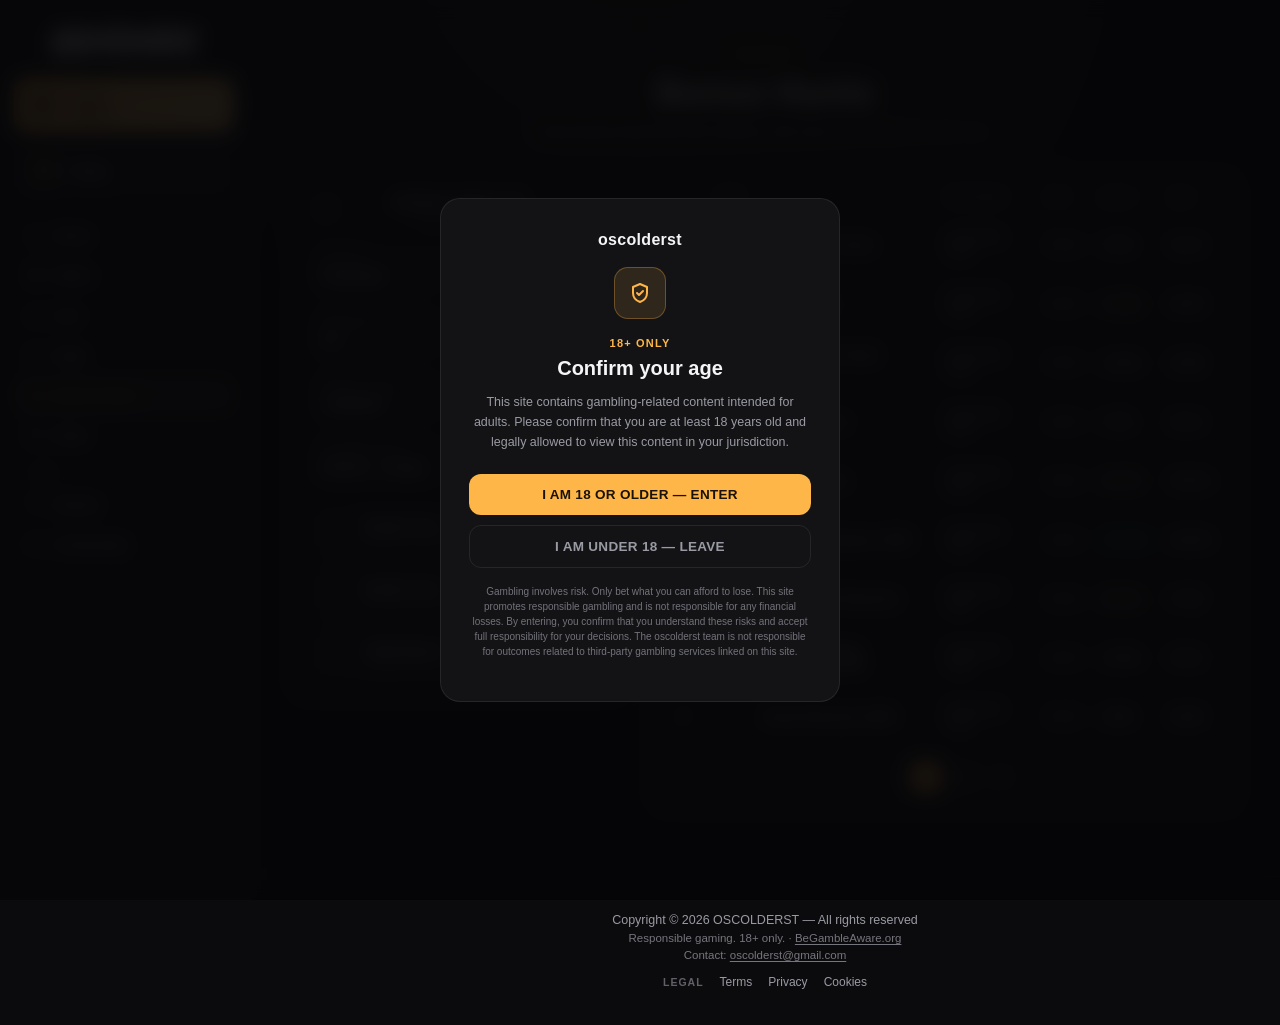
==== commit ba32865f: "Add the CASABET offer and remove Grana Win CASABET goes second with a NEW badge and a gold pulsing g" ====
--- a/bonus-hunts/index.html
+++ b/bonus-hunts/index.html
@@ -6,8 +6,8 @@
 <title>OSCOLDERST | Casinos Online &amp; Bonus Hunt</title>
 <link rel="icon" type="image/png" sizes="32x32" href="/assets/img/favicon-32.png?v=3">
 <link rel="icon" type="image/png" sizes="64x64" href="/assets/img/favicon-64.png?v=3">
-<link rel="stylesheet" href="/assets/site.css?v=20261029b">
-<link rel="stylesheet" href="/assets/sidebar.css?v=20261029b">
+<link rel="stylesheet" href="/assets/site.css?v=20261103">
+<link rel="stylesheet" href="/assets/sidebar.css?v=20261103">
 <style>
   .bh-hero{text-align:center;padding:48px 0 32px;}
   .bh-hero h1{font-size:36px;font-weight:800;margin:0 0 10px;letter-spacing:-0.5px;}
@@ -93,8 +93,8 @@
   <nav class="footer-legal" aria-label="Legal"><span>Legal</span><a href="/terms/">Terms</a><a href="/privacy/">Privacy</a><a href="/cookies/">Cookies</a></nav>
 </footer>
 
-<script src="/assets/age-gate.js?v=20261029b"></script>
-<script src="/assets/sidebar.js?v=20261029b"></script>
+<script src="/assets/age-gate.js?v=20261103"></script>
+<script src="/assets/sidebar.js?v=20261103"></script>
 <script>
 (function(){
   const PAGE_SIZE = 9;
--- a/assets/site.css
+++ b/assets/site.css
@@ -54,6 +54,7 @@
   }
   @media (prefers-reduced-motion:reduce){ .deal--glow{animation:none;} }
   .deal--ice{--glow:64,176,255;}
+  .deal--gold{--glow:255,196,30;}
   .deal-media{position:relative;aspect-ratio:16/10;}
   .deal-media img{width:100%;height:100%;object-fit:cover;display:block;}
   .deal-media::after{
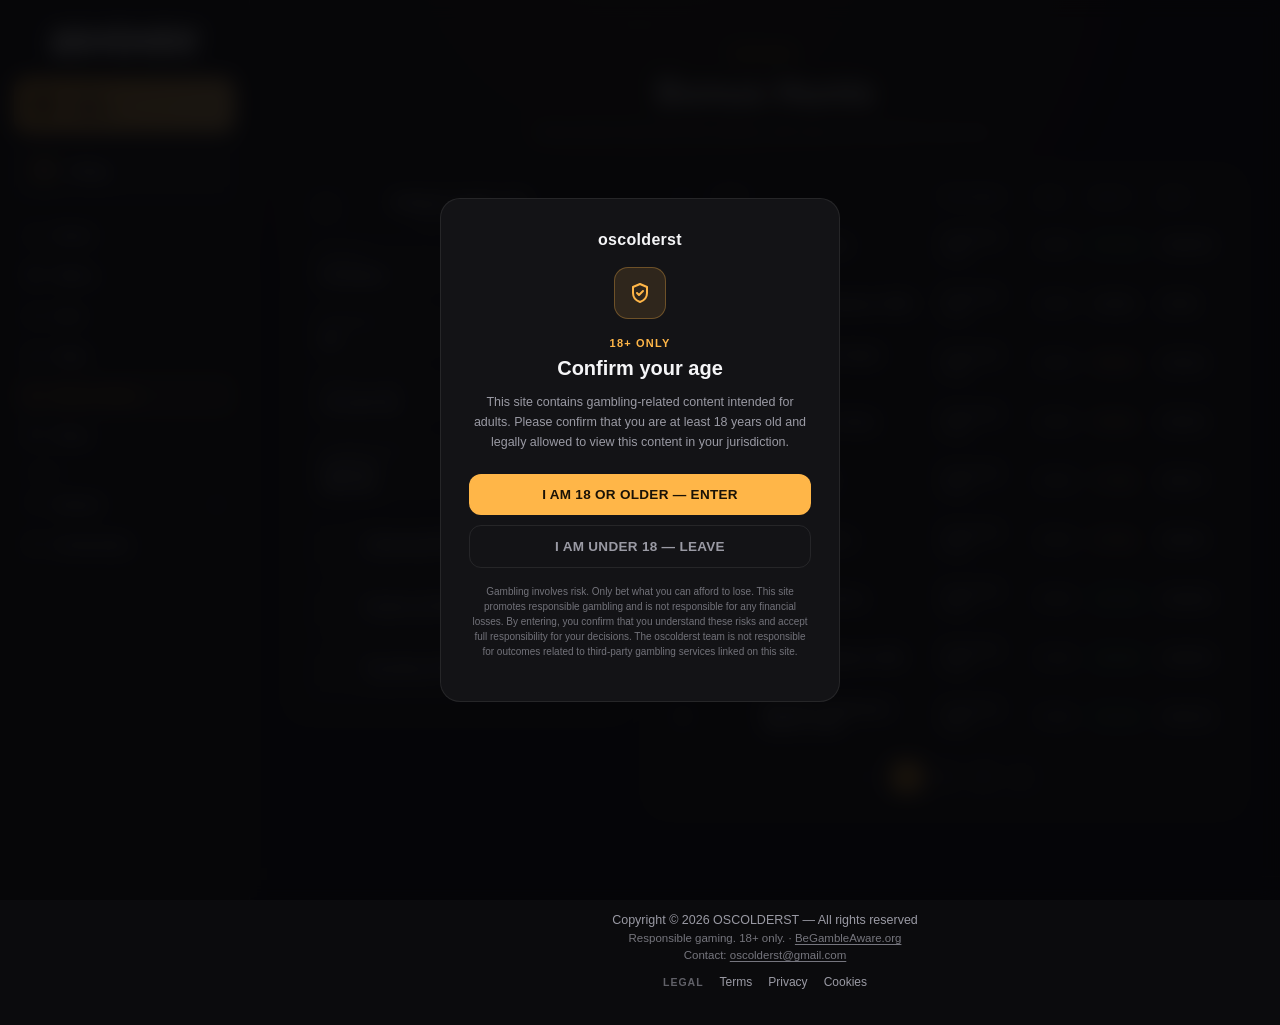
==== commit e7ff53c4: "Remove the CASABET offer Co-Authored-By: Claude Opus 5.5 <noreply@anthropic.com> Claude-Session: htt" ====
--- a/bonus-hunts/index.html
+++ b/bonus-hunts/index.html
@@ -6,8 +6,8 @@
 <title>OSCOLDERST | Casinos Online &amp; Bonus Hunt</title>
 <link rel="icon" type="image/png" sizes="32x32" href="/assets/img/favicon-32.png?v=3">
 <link rel="icon" type="image/png" sizes="64x64" href="/assets/img/favicon-64.png?v=3">
-<link rel="stylesheet" href="/assets/site.css?v=20261103">
-<link rel="stylesheet" href="/assets/sidebar.css?v=20261103">
+<link rel="stylesheet" href="/assets/site.css?v=20261109">
+<link rel="stylesheet" href="/assets/sidebar.css?v=20261109">
 <style>
   .bh-hero{text-align:center;padding:48px 0 32px;}
   .bh-hero h1{font-size:36px;font-weight:800;margin:0 0 10px;letter-spacing:-0.5px;}
@@ -93,8 +93,8 @@
   <nav class="footer-legal" aria-label="Legal"><span>Legal</span><a href="/terms/">Terms</a><a href="/privacy/">Privacy</a><a href="/cookies/">Cookies</a></nav>
 </footer>
 
-<script src="/assets/age-gate.js?v=20261103"></script>
-<script src="/assets/sidebar.js?v=20261103"></script>
+<script src="/assets/age-gate.js?v=20261109"></script>
+<script src="/assets/sidebar.js?v=20261109"></script>
 <script>
 (function(){
   const PAGE_SIZE = 9;
--- a/assets/site.css
+++ b/assets/site.css
@@ -54,7 +54,6 @@
   }
   @media (prefers-reduced-motion:reduce){ .deal--glow{animation:none;} }
   .deal--ice{--glow:64,176,255;}
-  .deal--gold{--glow:255,196,30;}
   .deal-media{position:relative;aspect-ratio:16/10;}
   .deal-media img{width:100%;height:100%;object-fit:cover;display:block;}
   .deal-media::after{
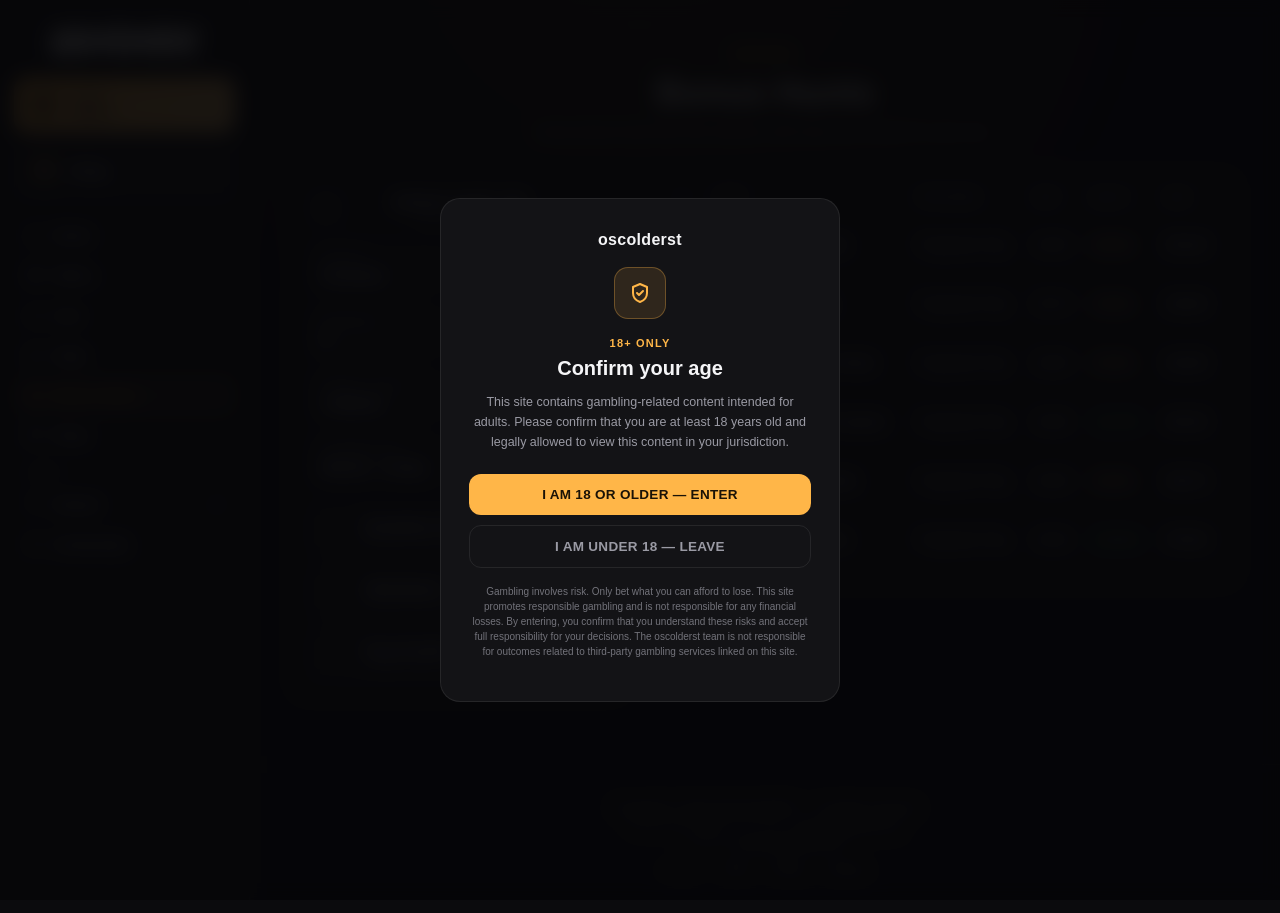
==== commit a25d4a40: "Add the PUBS offer and stop long row values spilling out PUBS goes second with a NEW badge: casino b" ====
--- a/bonus-hunts/index.html
+++ b/bonus-hunts/index.html
@@ -6,8 +6,8 @@
 <title>OSCOLDERST | Casinos Online &amp; Bonus Hunt</title>
 <link rel="icon" type="image/png" sizes="32x32" href="/assets/img/favicon-32.png?v=3">
 <link rel="icon" type="image/png" sizes="64x64" href="/assets/img/favicon-64.png?v=3">
-<link rel="stylesheet" href="/assets/site.css?v=20261109">
-<link rel="stylesheet" href="/assets/sidebar.css?v=20261109">
+<link rel="stylesheet" href="/assets/site.css?v=20261116">
+<link rel="stylesheet" href="/assets/sidebar.css?v=20261116">
 <style>
   .bh-hero{text-align:center;padding:48px 0 32px;}
   .bh-hero h1{font-size:36px;font-weight:800;margin:0 0 10px;letter-spacing:-0.5px;}
@@ -93,8 +93,8 @@
   <nav class="footer-legal" aria-label="Legal"><span>Legal</span><a href="/terms/">Terms</a><a href="/privacy/">Privacy</a><a href="/cookies/">Cookies</a></nav>
 </footer>
 
-<script src="/assets/age-gate.js?v=20261109"></script>
-<script src="/assets/sidebar.js?v=20261109"></script>
+<script src="/assets/age-gate.js?v=20261116"></script>
+<script src="/assets/sidebar.js?v=20261116"></script>
 <script>
 (function(){
   const PAGE_SIZE = 9;
--- a/assets/site.css
+++ b/assets/site.css
@@ -103,8 +103,14 @@
   }
   .deal-rows svg{width:18px;height:18px;flex-shrink:0;color:var(--muted);}
   .deal-row-label{color:#b9b9c2;white-space:nowrap;}
-  .deal-row-line{flex:1;min-width:12px;height:1px;background:rgba(255,255,255,.08);}
-  .deal-rows b{font-weight:800;white-space:nowrap;}
+  .deal-row-line{flex:1;min-width:8px;height:1px;background:rgba(255,255,255,.08);}
+  /* a long value wraps inside its row instead of spilling out of the card */
+  .deal-rows b{font-weight:800;text-align:right;min-width:0;overflow-wrap:anywhere;}
+  /* narrow cards (3 in a row on mid-size screens, small phones): tighter rows */
+  .deal{container-type:inline-size;}
+  @container (max-width:380px){
+    .deal-rows li{padding:11px 14px;gap:8px;font-size:13.5px;border-radius:18px;}
+  }
   .deal-actions{display:flex;gap:12px;margin-top:auto;padding-top:4px;}
   .deal-cta{
     flex:1;display:flex;align-items:center;justify-content:center;min-height:54px;border-radius:999px;
